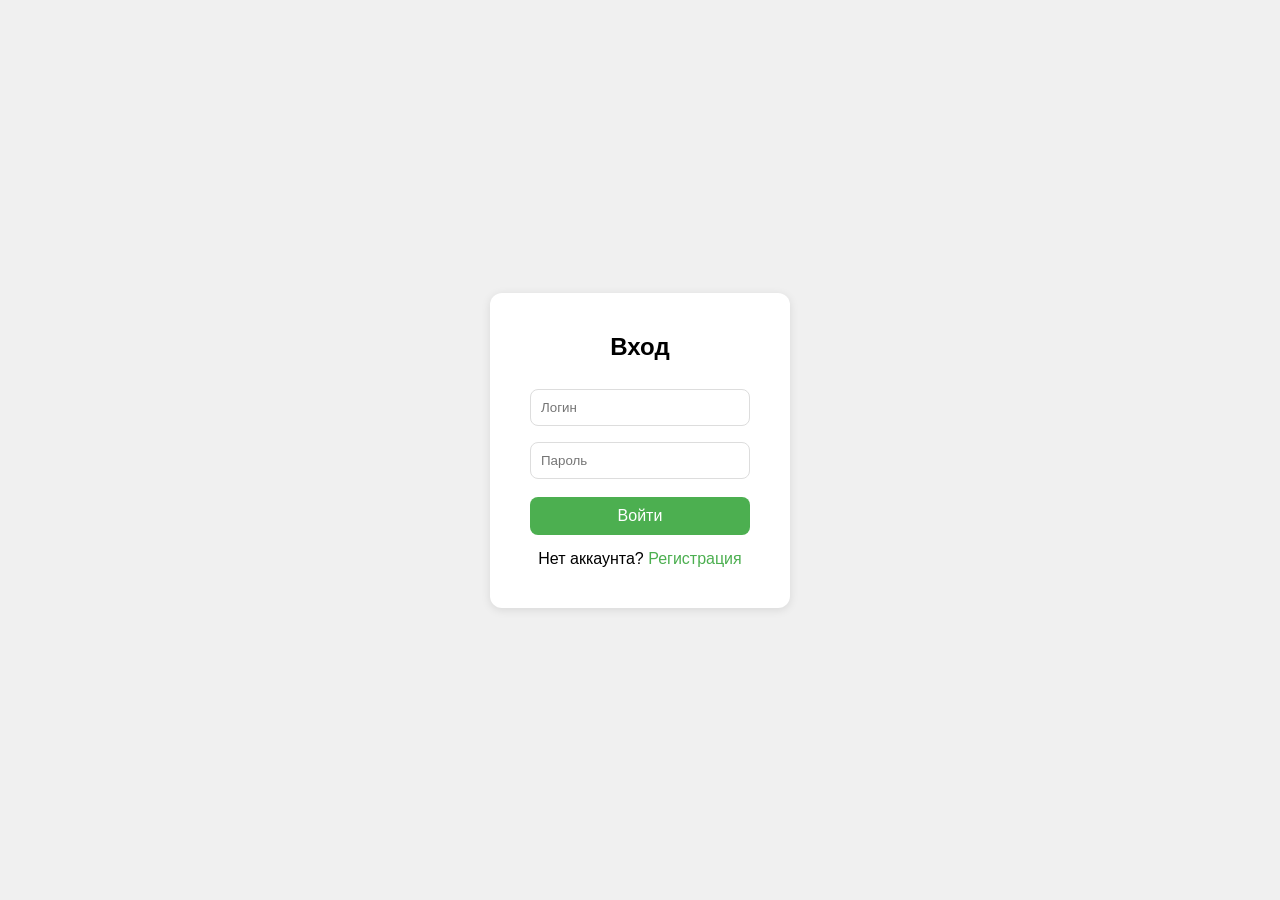
==== login.html @ 786e36ee "fix: убрал вложенный репо" ====
<!DOCTYPE html>
<html lang="ru">
<head>
    <meta charset="UTF-8">
    <title>Вход</title>
    <link rel="stylesheet" href="style.css">
</head>
<body>
    <div class="form-box">
        <h2>Вход</h2>
        <input type="text" id="username" placeholder="Логин">
        <input type="password" id="password" placeholder="Пароль">
        <button onclick="login()">Войти</button>
        <p>Нет аккаунта? <a href="register.html">Регистрация</a></p>
    </div>
    <script src="script.js"></script>
</body>
</html>
---- style.css ----
* {
    box-sizing: border-box;
    margin: 0;
    padding: 0;
}

body {
    font-family: Arial, sans-serif;
    display: flex;
    justify-content: center;
    align-items: center;
    height: 100vh;
    background: #f0f0f0;
}

.form-box, .box {
    background: white;
    padding: 40px;
    border-radius: 12px;
    box-shadow: 0 2px 10px rgba(0,0,0,0.1);
    width: 300px;
    text-align: center;
}

h2 {
    margin-bottom: 20px;
}

input {
    width: 100%;
    padding: 10px;
    margin: 8px 0;
    border: 1px solid #ddd;
    border-radius: 8px;
}

button {
    width: 100%;
    padding: 10px;
    margin-top: 10px;
    background: #4CAF50;
    color: white;
    border: none;
    border-radius: 8px;
    cursor: pointer;
    font-size: 16px;
}

button:hover {
    background: #45a049;
}

p {
    margin-top: 15px;
}

a {
    color: #4CAF50;
    text-decoration: none;
}
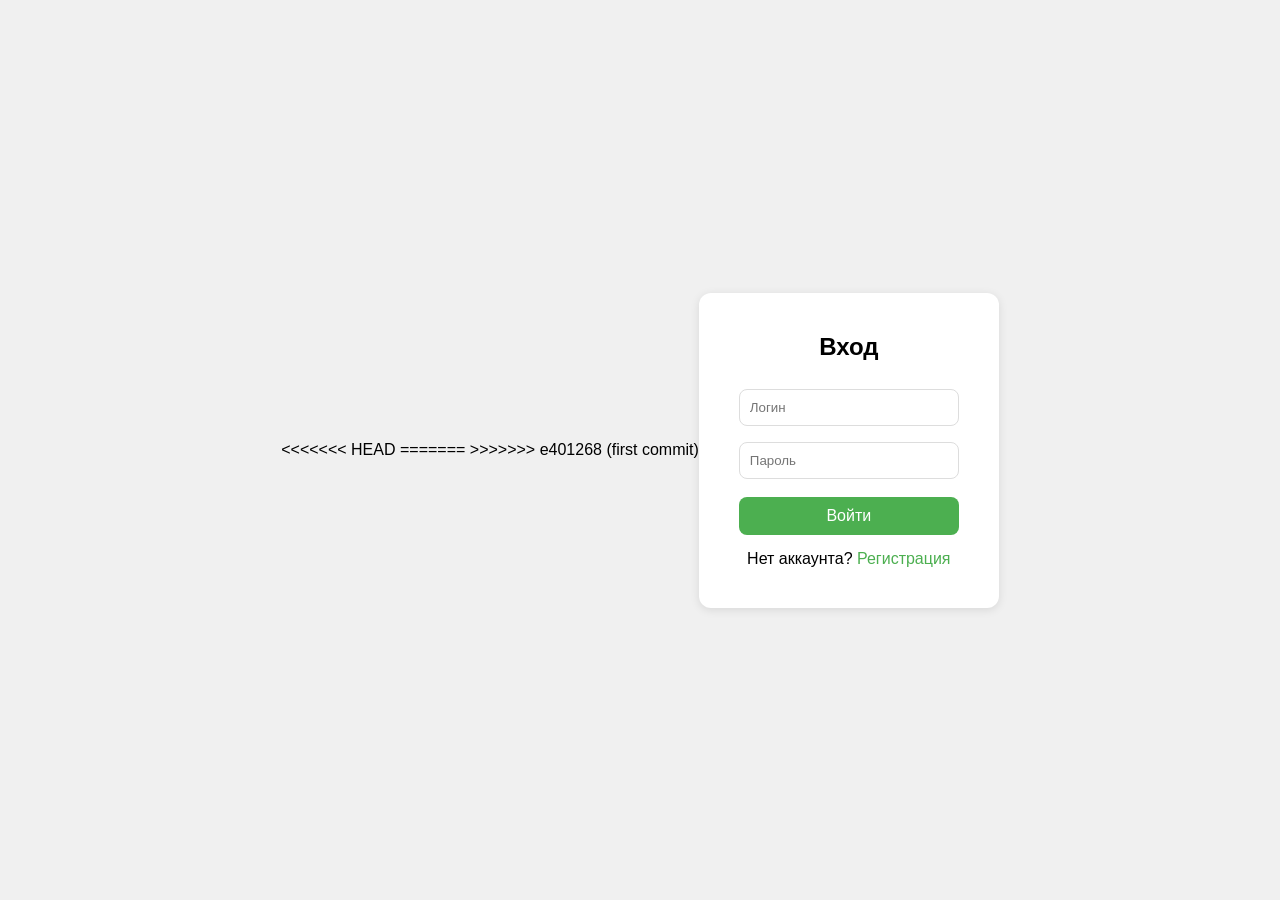
==== commit 5549ef50: "fix allowed hosts" ====
--- a/login.html
+++ b/login.html
@@ -2,6 +2,10 @@
 <html lang="ru">
 <head>
     <meta charset="UTF-8">
+<<<<<<< HEAD
+    <meta name="viewport" content="width=device-width, initial-scale=1.0">
+=======
+>>>>>>> e401268 (first commit)
     <title>Вход</title>
     <link rel="stylesheet" href="style.css">
 </head>
--- a/style.css
+++ b/style.css
@@ -57,4 +57,16 @@
 a {
     color: #4CAF50;
     text-decoration: none;
+<<<<<<< HEAD
+}
+@media (max-width: 480px) {
+    .form-box {
+        padding: 25px; 
+    }
+    
+    h2 {
+        font-size: 1.5rem;
+    }
+=======
+>>>>>>> e401268 (first commit)
 }
